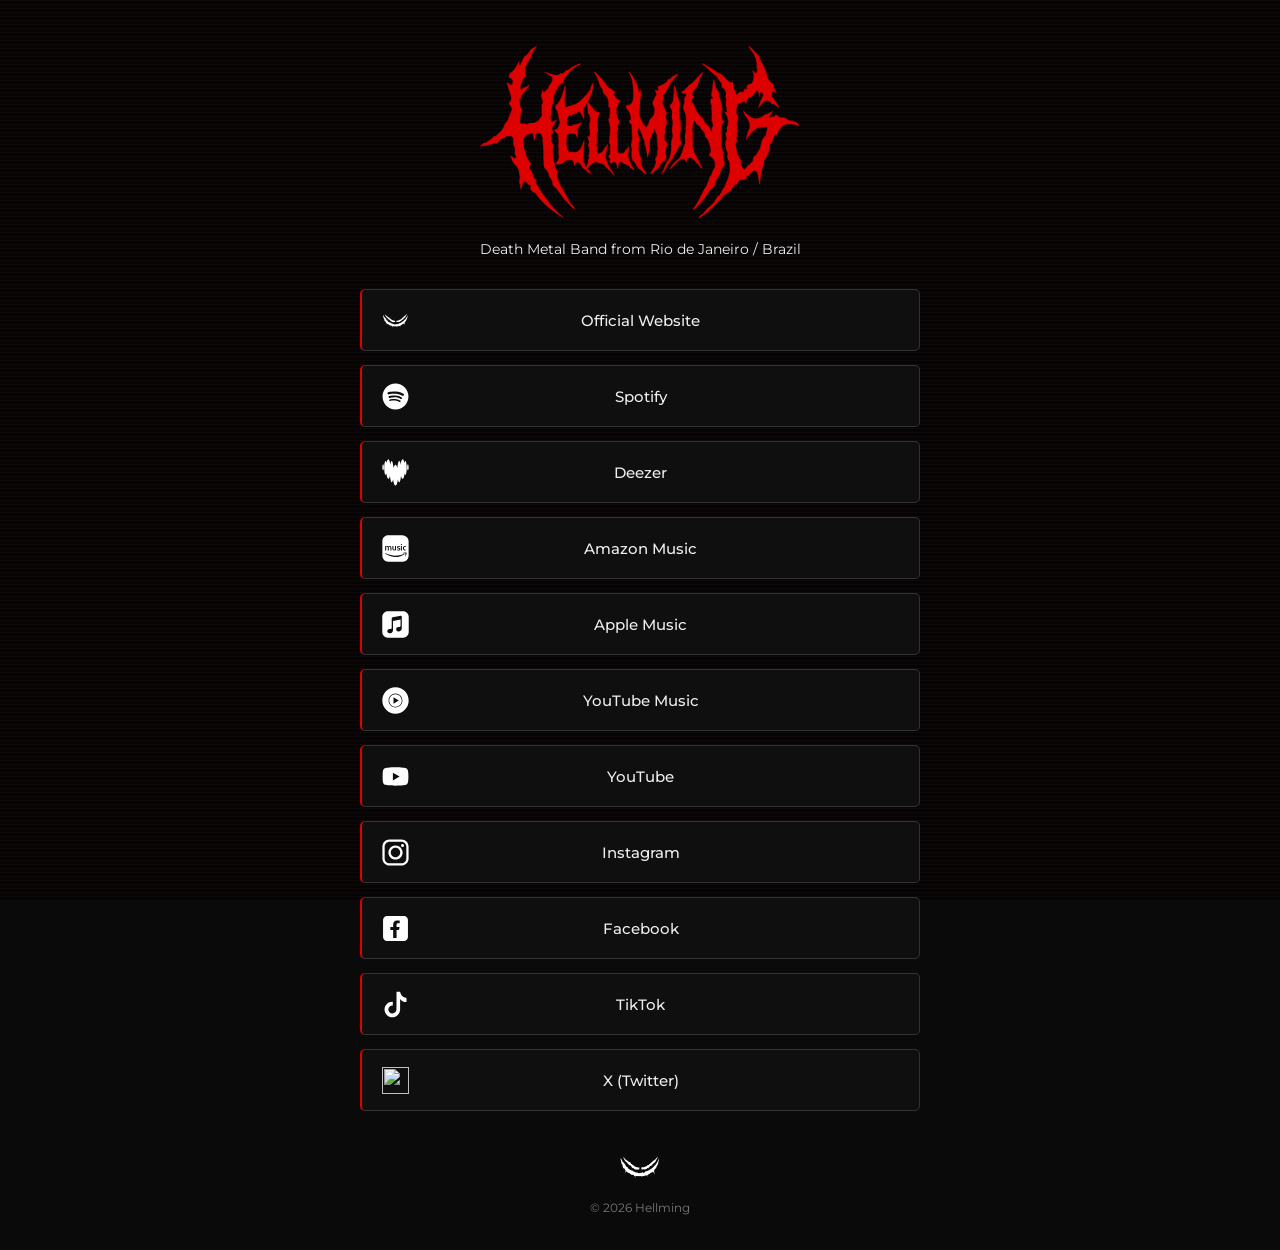
==== links/index.html @ 8887b608 "página de links" ====
<!DOCTYPE html>
<html lang="en-us">
<head>
  <meta charset="UTF-8">
  <meta name="viewport" content="width=device-width, initial-scale=1.0">

  <meta name="theme-color" content="#0a0a0a">
  <meta name="description" content="Hellming — Death Metal Band from Rio de Janeiro / Brazil">

  <meta property="og:title" content="Hellming | Links">
  <meta property="og:description" content="Hellming — Death Metal Band from Rio de Janeiro / Brazil">
  <meta property="og:image" content="../src/img/thumb.png">

  <link href="https://fonts.googleapis.com/css2?family=Montserrat:wght@400;500;700&display=swap" rel="stylesheet">

  <link rel="shortcut icon" href="../src/img/favicon.svg" type="image/x-icon">

  <title>Hellming | Links</title>

  <link rel="stylesheet" href="styles.css">
</head>

<body>

  <main class="links-page">

    <div class="links-container">

      <!-- Perfil -->
      <header class="profile">

        <div class="profile-logo">
          <img src="../src/img/logotipo-red.png" alt="Hellming Logo">
        </div>

        <p class="profile-description">
          Death Metal Band from Rio de Janeiro / Brazil
        </p>

      </header>


      <!-- Links -->
      <section class="links-list" aria-label="Hellming Links">

        <!-- Official Website -->
        <a
          class="link-button"
          href="https://hellming.com.br/"
        >
          <span class="link-icon">
            <img src="../src/img/simbol.svg" alt="">
          </span>

          <span>Official Website</span>
        </a>


        <!-- Spotify -->
        <a
          class="link-button"
          href="https://open.spotify.com/intl-pt/artist/49JBrlZk4VUXGnTmvvFw0y"
          target="_blank"
          rel="noopener noreferrer"
        >
          <span class="link-icon">
            <img src="../src/img/spotify.svg" alt="">
          </span>

          <span>Spotify</span>
        </a>


        <!-- Deezer -->
        <a
          class="link-button"
          href="https://www.deezer.com/br/artist/134634252"
          target="_blank"
          rel="noopener noreferrer"
        >
          <span class="link-icon">
            <img src="../src/img/deezer.svg" alt="">
          </span>

          <span>Deezer</span>
        </a>


        <!-- Amazon Music -->
        <a
          class="link-button"
          href="https://music.amazon.com.br/artists/B0968JKVXV/hellming"
          target="_blank"
          rel="noopener noreferrer"
        >
          <span class="link-icon">
            <img src="../src/img/amazon-music.svg" alt="">
          </span>

          <span>Amazon Music</span>
        </a>


        <!-- Apple Music -->
        <a
          class="link-button"
          href="https://music.apple.com/br/artist/hellming/1570036173"
          target="_blank"
          rel="noopener noreferrer"
        >
          <span class="link-icon">
            <img src="../src/img/apple-music.svg" alt="">
          </span>

          <span>Apple Music</span>
        </a>


        <!-- YouTube Music -->
        <a
          class="link-button"
          href="https://music.youtube.com/channel/UC-p0tIZiZwm3qjbT-H4sWew"
          target="_blank"
          rel="noopener noreferrer"
        >
          <span class="link-icon">
            <img src="../src/img/youtube-music.svg" alt="">
          </span>

          <span>YouTube Music</span>
        </a>


        <!-- YouTube -->
        <a
          class="link-button"
          href="https://www.youtube.com/@hellming"
          target="_blank"
          rel="noopener noreferrer"
        >
          <span class="link-icon">
            <img src="../src/img/youtube.svg" alt="">
          </span>

          <span>YouTube</span>
        </a>


        <!-- Instagram -->
        <a
          class="link-button"
          href="https://www.instagram.com/hellmingband/"
          target="_blank"
          rel="noopener noreferrer"
        >
          <span class="link-icon">
            <img src="../src/img/instagram.svg" alt="">
          </span>

          <span>Instagram</span>
        </a>


        <!-- Facebook -->
        <a
          class="link-button"
          href="https://web.facebook.com/Hellmingofficial?_rdc=1&_rdr#"
          target="_blank"
          rel="noopener noreferrer"
        >
          <span class="link-icon">
            <img src="../src/img/facebook.svg" alt="">
          </span>

          <span>Facebook</span>
        </a>


        <!-- TikTok -->
        <a
          class="link-button"
          href="https://www.tiktok.com/@hellming999"
          target="_blank"
          rel="noopener noreferrer"
        >
          <span class="link-icon">
            <img src="../src/img/tiktok.svg" alt="">
          </span>

          <span>TikTok</span>
        </a>


        <!-- X -->
        <a
          class="link-button"
          href="https://x.com/hellmingband"
          target="_blank"
          rel="noopener noreferrer"
        >
          <span class="link-icon">
            <img src="../src/img/x.svg" alt="">
          </span>

          <span>X (Twitter)</span>
        </a>

      </section>


      <!-- Footer -->
      <footer class="links-footer">

        <img
          src="../src/img/simbol.svg"
          alt="Hellming Symbol"
        >

        <p>© 2026 Hellming</p>

      </footer>

    </div>

  </main>


  <script src="script.js"></script>

</body>
</html>
---- links/styles.css ----
@charset "UTF-8";

:root {
  --primary-color: #dc0000;
  --secondary-color: #800000;
  --background: #0a0a0a;
  --card: #111;
  --card-hover: #1a1a1a;
  --text: #eee;
}

* {
  margin: 0;
  padding: 0;
  box-sizing: border-box;
  -webkit-tap-highlight-color: transparent;
  outline: none;
}

html {
  scroll-behavior: smooth;
}

body {
  font-family: 'Montserrat', monospace;
  background: var(--background);
  color: var(--text);
  min-height: 100vh;
}


/* =========================
   BACKGROUND
========================= */

body::before {
  content: "";
  position: fixed;
  inset: 0;
  pointer-events: none;
  z-index: 0;

  background:
    linear-gradient(
      rgba(0, 0, 0, 0.55),
      rgba(0, 0, 0, 0.55)
    ),
    linear-gradient(
      rgba(255, 255, 255, 0.055) 1px,
      transparent 1px
    ),
    linear-gradient(
      90deg,
      rgba(255, 0, 0, 0.055) 1px,
      transparent 1px
    );

  background-size:
    auto,
    4px 4px,
    4px 4px;
}


/* =========================
   MAIN
========================= */

.links-page {
  position: relative;
  z-index: 1;

  min-height: 100vh;

  display: flex;
  justify-content: center;

  padding: 45px 20px 35px;
}

.links-container {
  width: 100%;
  max-width: 560px;
}


/* =========================
   PROFILE
========================= */

.profile {
  text-align: center;
  margin-bottom: 30px;
}

.profile-logo {
  display: inline-block;
}


.profile-logo img {
  display: block;

  width: min(320px, 82vw);
  height: auto;

  margin: 0 auto 16px;
}

.profile-description {
  color: #eee;

  font-size: 0.85rem;
  line-height: 1.5;
}


/* =========================
   LINKS
========================= */

.links-list {
  display: flex;
  flex-direction: column;
  gap: 14px;
}

.link-button {
  position: relative;

  min-height: 62px;

  display: flex;
  align-items: center;
  justify-content: center;

  padding: 12px 58px;

  background: rgba(17, 17, 17, 0.92);

  border: 1px solid #333;
  border-left: 2px solid var(--primary-color);

  border-radius: 5px;

  color: #eee;

  text-decoration: none;

  font-size: 0.95rem;
  font-weight: 500;

  text-align: center;

  transition:
    background 0.3s ease,
    border-color 0.3s ease,
    transform 0.25s ease,
    box-shadow 0.3s ease;

  overflow: hidden;
}


/* Efeito vermelho sutil */

.link-button::before {
  content: "";

  position: absolute;
  inset: 0;

  background:
    linear-gradient(
      90deg,
      rgba(220, 0, 0, 0.10),
      transparent 35%,
      transparent 65%,
      rgba(220, 0, 0, 0.05)
    );

  opacity: 0;

  transition:
    opacity 0.3s ease;
}


/* Hover */

.link-button:hover {
  background: var(--card-hover);

  border-color: var(--primary-color);

  transform: translateY(-2px);

  box-shadow:
    0 5px 18px rgba(0, 0, 0, 0.35);
}

.link-button:hover::before {
  opacity: 1;
}

.link-button:active {
  transform: translateY(0);
}


/* Texto */

.link-button > span:last-child {
  position: relative;
  z-index: 1;
}


/* =========================
   ICONS
========================= */

.link-icon {
  position: absolute;

  left: 18px;
  top: 50%;

  width: 30px;
  height: 30px;

  transform: translateY(-50%);

  display: flex;
  align-items: center;
  justify-content: center;

  z-index: 2;
}

.link-icon img {
  display: block;

  width: 27px;
  height: 27px;

  object-fit: contain;
}


/* =========================
   FOOTER
========================= */

.links-footer {
  margin-top: 35px;

  text-align: center;

  color: #777;
}

.links-footer img {
  width: 42px;
  height: 42px;

  margin-bottom: 8px;
}

.links-footer p {
  font-size: 0.75rem;
}


/* =========================
   MOBILE
========================= */

@media (max-width: 480px) {

  .links-page {
    padding: 32px 15px 25px;
  }

  .profile {
    margin-bottom: 25px;
  }

  .profile-logo img {
    width: min(280px, 82vw);
  }

  .profile-description {
    font-size: 0.78rem;
  }

  .links-list {
    gap: 11px;
  }

  .link-button {
    min-height: 58px;

    font-size: 0.88rem;

    padding-left: 52px;
    padding-right: 52px;
  }

  .link-icon {
    left: 15px;
  }

  .link-icon img {
    width: 25px;
    height: 25px;
  }
}
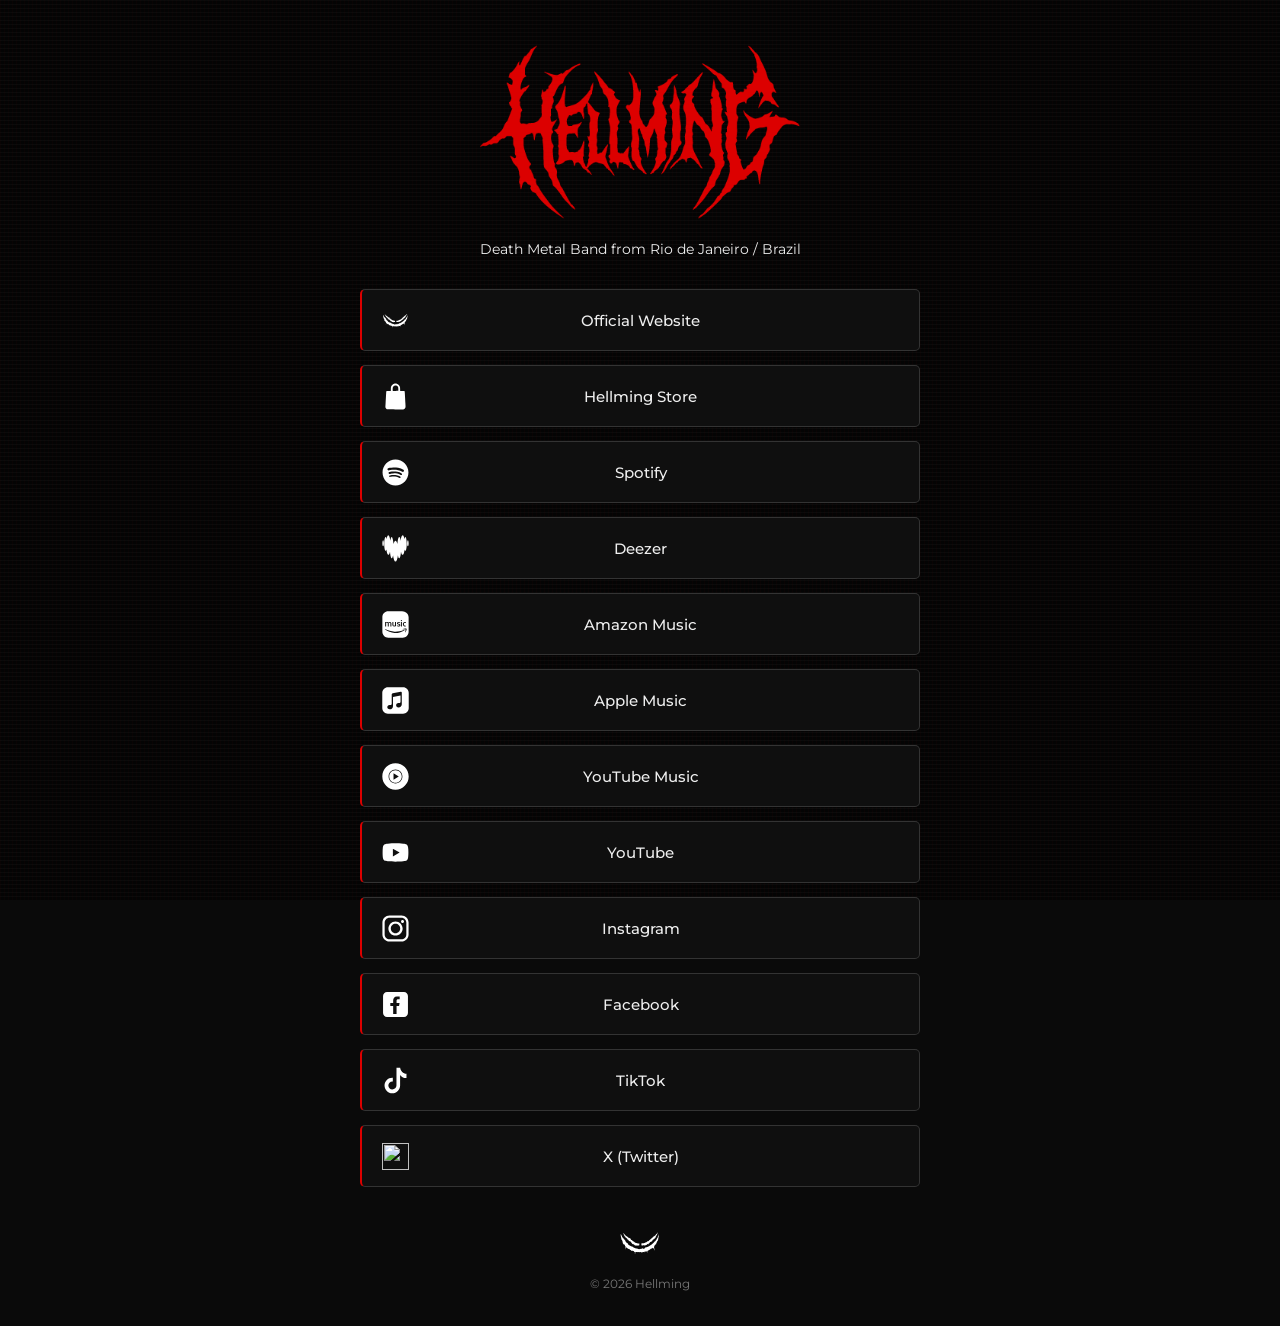
==== commit 052b3f11: "links add hellming store" ====
--- a/links/index.html
+++ b/links/index.html
@@ -55,6 +55,18 @@
           <span>Official Website</span>
         </a>
 
+        <!-- Hellming Store -->
+        <a
+          class="link-button"
+          href="https://hellming.lojavirtualnuvem.com.br/"
+        >
+          <span class="link-icon">
+            <img src="../src/img/store.svg" alt="">
+          </span>
+
+          <span>Hellming Store</span>
+        </a>
+
 
         <!-- Spotify -->
         <a
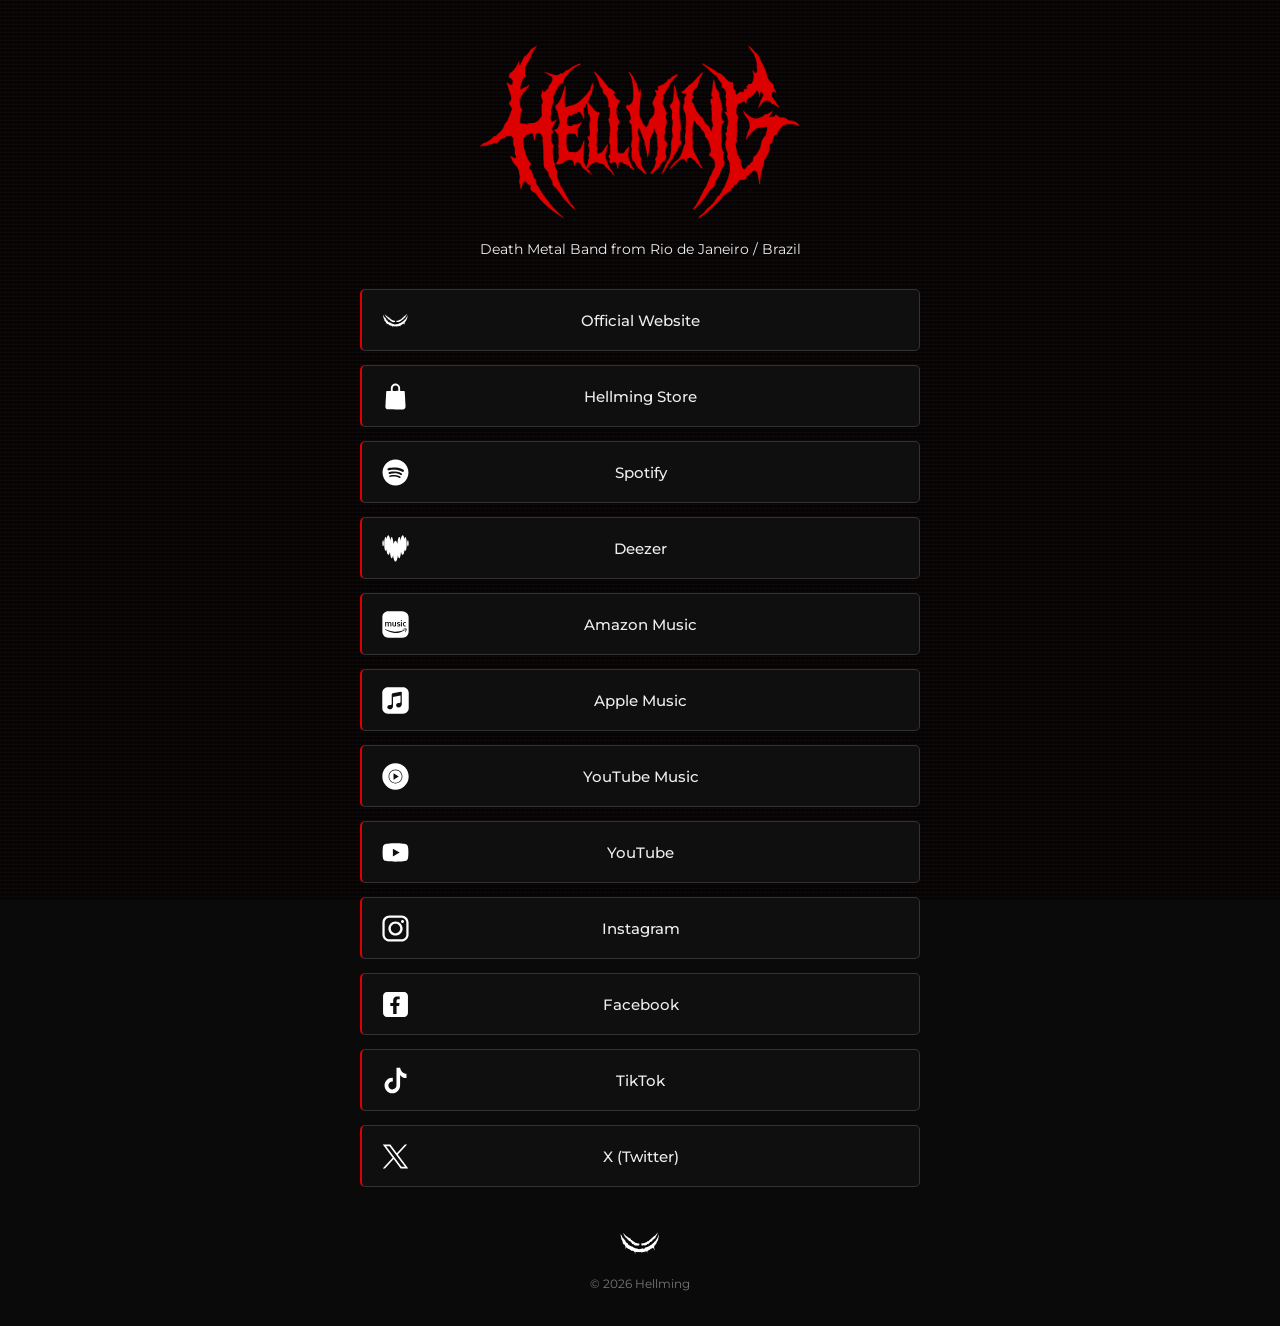
==== commit 354053ea: "alt no icone do X twitter (evitar bugs)" ====
--- a/links/index.html
+++ b/links/index.html
@@ -211,7 +211,7 @@
           rel="noopener noreferrer"
         >
           <span class="link-icon">
-            <img src="../src/img/x.svg" alt="">
+            <img src="../src/img/twitter.svg" alt="">
           </span>
 
           <span>X (Twitter)</span>
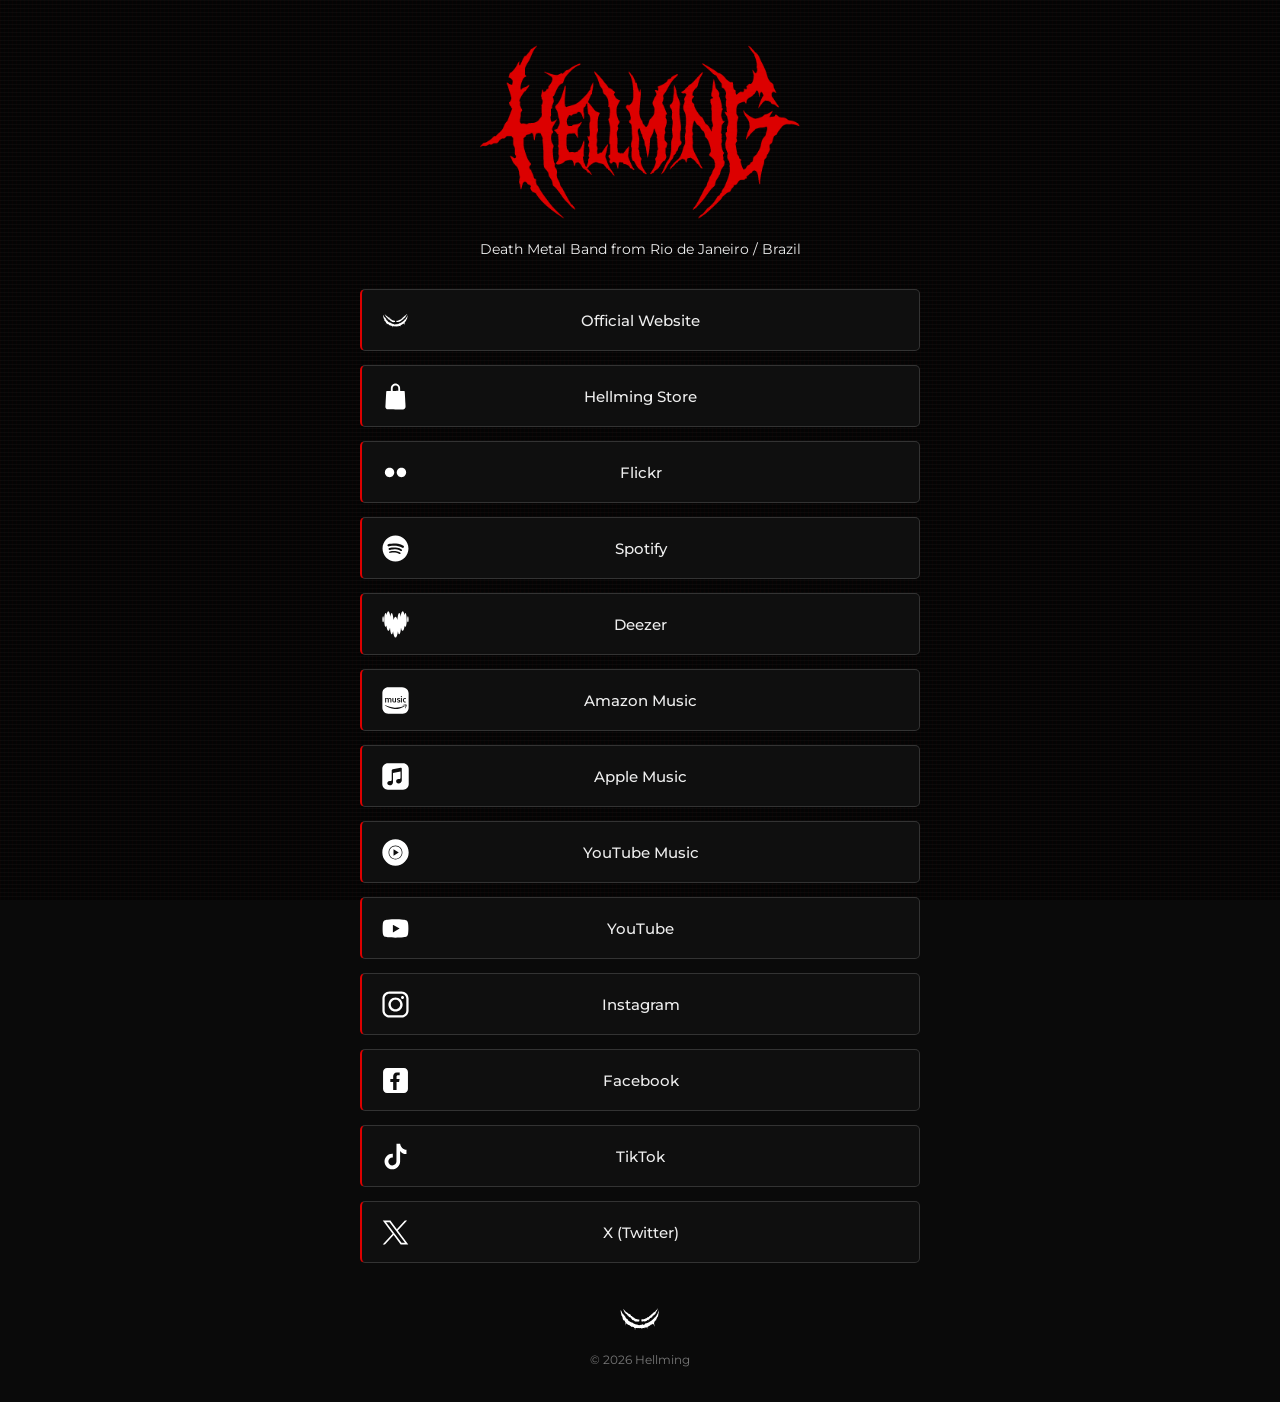
==== commit 3d4f5784: "flickr" ====
--- a/links/index.html
+++ b/links/index.html
@@ -67,6 +67,18 @@
           <span>Hellming Store</span>
         </a>
 
+        <!-- Flickr -->
+        <a
+          class="link-button"
+          href="https://www.flickr.com/photos/204892870@N05/albums/"
+        >
+          <span class="link-icon">
+            <img src="../src/img/flickr.svg" alt="">
+          </span>
+
+          <span>Flickr</span>
+        </a>
+
 
         <!-- Spotify -->
         <a
